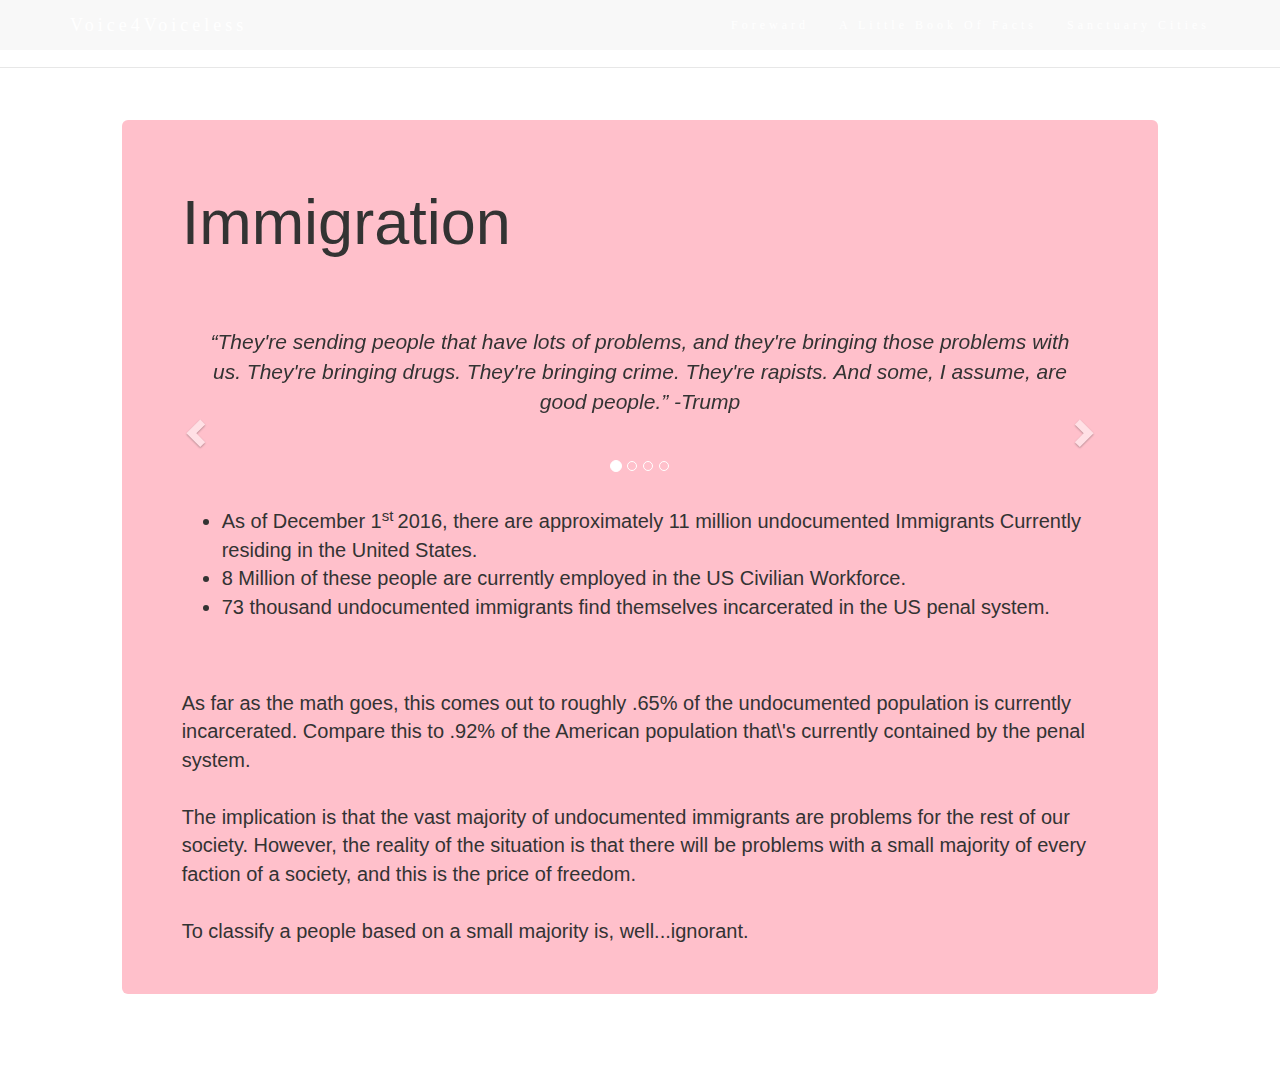
==== immigration.html @ 95af3905 "Create immigration.html" ====
<!DOCTYPE html>
  <html>

<head>
	<meta charset="utf-8">
	
  <link rel="stylesheet" href="https://cdnjs.cloudflare.com/ajax/libs/twitter-bootstrap/3.3.7/css/bootstrap.min.css">
	<link rel="stylesheet" type="text/css" href="style.css">
	<meta name="viewport" content="width=device-width, initial-scale=1">
	<meta name="viewport" content="width=device-width, initial-scale=1"><link rel="stylesheet" href="https://maxcdn.bootstrapcdn.com/font-awesome/4.4.0/css/font-awesome.min.css">
	<!--<link rel="stylesheet" href="https://maxcdn.bootstrapcdn.com/bootstrap/3.3.7/css/bootstrap.min.css" integrity="sha384-BVYiiSIFeK1dGmJRAkycuHAHRg32OmUcww7on3RYdg4Va+PmSTsz/K68vbdEjh4u" crossorigin="anonymous">

<link rel="stylesheet" href="https://maxcdn.bootstrapcdn.com/bootstrap/3.3.7/css/bootstrap-theme.min.css" integrity="sha384-rHyoN1iRsVXV4nD0JutlnGaslCJuC7uwjduW9SVrLvRYooPp2bWYgmgJQIXwl/Sp" crossorigin="anonymous">-->

	<script src="https://maxcdn.bootstrapcdn.com/bootstrap/3.3.7/js/bootstrap.min.js" integrity="sha384-Tc5IQib027qvyjSMfHjOMaLkfuWVxZxUPnCJA7l2mCWNIpG9mGCD8wGNIcPD7Txa" crossorigin="anonymous"></script>
	<script src="https://ajax.googleapis.com/ajax/libs/jquery/1.12.4/jquery.min.js"></script>
	<script src="https://maxcdn.bootstrapcdn.com/bootstrap/3.3.7/js/bootstrap.min.js"></script>
</head>

<body id="myPage" data-spy="scroll" data-target="navbar" data-offset="60">
	<nav class="navbar navbar-default navbar-fixed-top">
		<div class="container">
			<div class="collapse navbar-collapse" id="myNavbar">
				<a class="navbar-brand" href="#top">Voice4Voiceless</a>
				<ul class="nav navbar-nav navbar-right">
					<li><a href="#forward">Foreward</a></li>
					<li><a href="#portfolio">A Little Book Of Facts</a></li>
					<li><a href="#contact">Sanctuary Cities</a></li>
				</ul>
			</div>
		</div>
		</div>
  <div style="background: white" height="10px"><br></div>
  </nav>
  <br>  <br>  <br>

	<div class="container-fluid " id="forward">
		<div class="row">
			<div class="col-sm-1 col-md-1"></div>
			<div class="col-sm-10 col-md-10">
				<div class="jumbotron" id="color">
						<h1>Immigration</h1><br><br>
          <!DOCTYPE html>
<html lang="en">
<head>
  <title>Bootstrap Example</title>
  <meta charset="utf-8">
  <meta name="viewport" content="width=device-width, initial-scale=1">
  <link rel="stylesheet" href="https://maxcdn.bootstrapcdn.com/bootstrap/3.3.7/css/bootstrap.min.css">
  <script src="https://ajax.googleapis.com/ajax/libs/jquery/3.1.1/jquery.min.js"></script>
  <script src="https://maxcdn.bootstrapcdn.com/bootstrap/3.3.7/js/bootstrap.min.js"></script>
  <style>
  .carousel-inner > .item > img,
  .carousel-inner > .item > a > img {
      width: 70%;
      margin: auto;
    background: none;
  }
  </style>
</head>
<body>

<div class="container">
  <br>
  <div id="myCarousel" class="carousel slide" data-ride="carousel" data-interval=false>
    <!-- Indicators -->
    <ol class="carousel-indicators">
      <li data-target="#myCarousel" data-slide-to="0" class="active"></li>
      <li data-target="#myCarousel" data-slide-to="1"></li>
      <li data-target="#myCarousel" data-slide-to="2"></li>
      <li data-target="#myCarousel" data-slide-to="3"></li>
    </ol>
<div class="text-center">
    <!-- Wrapper for slides -->
    <div class="carousel-inner" role="listbox">

      <div class="item active">
        <div class="quote-box">
          <p><i> “They're sending people that have lots of problems, and they're bringing those problems with us. They're bringing drugs. They're bringing crime. They're rapists. And some, I assume, are good people.” -Trump</i></p>
      
        </div>
      </div>

      <div class="item">
        
        <div class="carousel-caption">
          
        </div>
      </div>
    
      <div class="item">
        <img src="img_flower.jpg" alt="Flower" width="460" height="345">
        <div class="carousel-caption">
          
        </div>
      </div>

      <div class="item">
        <img src="img_flower2.jpg" alt="Flower" width="460" height="345">
        <div class="carousel-caption">
          
        </div>
      </div>
  
    </div>

    <!-- Left and right controls -->
    <a class="left carousel-control" href="#myCarousel" role="button" data-slide="prev" style="background:none" onclick="testLeft()">
      <span class="glyphicon glyphicon-chevron-left" aria-hidden="true" style="margin: 0 0 0 -60%"></span>
      <span class="sr-only">Previous</span>
    </a>
    <a class="right carousel-control" href="#myCarousel" role="button" data-slide="next" onclick="test()"  style="background:none">
      <span class="glyphicon glyphicon-chevron-right" aria-hidden="true" style="margin: 0 -60% 0 0"></span>
      <span class="sr-only">Next</span>
    </a>
  </div>
</div>
  </div>
  <div id="response">
    		<div class="big-font"><ul><li>As of December 1<sup>st </sup> 2016, there are approximately 11 million undocumented Immigrants Currently residing in the United States.</li><li>8 Million of these people are currently employed in the US Civilian Workforce.</li><li>73 thousand undocumented immigrants find themselves incarcerated in the US penal system. </li></ul><br><br>As far as the math goes, this comes out to roughly .65% of the undocumented population is currently incarcerated. Compare this to .92% of the American population that\'s currently contained by the penal system. <br><br>The implication is that the vast majority of undocumented immigrants are problems for the rest of our society. However, the reality of the situation is that there will be problems with a small majority of every faction of a society, and this is the price of freedom. <br><br>To classify a people based on a small majority is, well...ignorant.
  </div>

            
					
							</div>
						</div>
					</div>
				</div>
			</div>
		</div>

			</footer>

</body>

<style>
  .quote-box {
    height: 20vh;
    text-wrap: break;
  }
  
  .carousel-caption {
    margin: 100px 0 0 0;
    padding: 0;
  }
</style>

<script>
  var page = 1;
var totalPages = 4;

function testLeft()
{
  page--;
  
  page += 8;
  page%= 4;
  
  reloadHTML();
}
$(document).ready(function() {
	$(".navbar a, footer a[href='#myPage']").on('click', function(event) {
		if (this.hash !== "") {

			event.preventDefault();

			var hash = this.hash;

			$('html, body').animate({
				scrollTop: $(hash).offset().top
			}, 800, function() {

				window.location.hash = hash;
			});
		}
	});
})

function reloadHTML()
{
  if(page == 1)
    {
      document.getElementById("response").innerHTML = '<div class="big-font"><ul><li>As of December 1<sup>st </sup> 2016, there are approximately 11 million undocumented Immigrants Currently residing in the United States.</li><li>8 Million of these people are currently employed in the US Civilian Workforce.</li><li>73 thousand undocumented immigrants find themselves incarcerated in the US penal system. </li></ul><br><br>As far as the math goes, this comes out to roughly .65% of the undocumented population is currently incarcerated. Compare this to .92% of the American population that\'s currently contained by the penal system. <br><br>The implication is that the vast majority of undocumented immigrants are problems for the rest of our society. However, the reality of the situation is that there will be problems with a small majority of every faction of a society, and this is the price of freedom. <br><br>To classify a people based on a small majority is, well...ignorant.';

    }
  
  if(page == 2)
    {
      document.getElementById("response").innerHTML = '<ul class="big-font"><li>As of December 1<sup>st </sup> 2016, there are approximately 11 million undocumented Immigran';
    }
}
function test()
{
  page++;
  page%=totalPages;
  
  reloadHTML();
}

</script>
---- style.css ----
<style>
	.jumbotron {
	background-color: #ff5555;
	color: #fff;
	padding: 78px 25px;
	margin: 0 0 0 0;
	font-weight: 600;
	font-family: Ariel Black;
}

.big-font {
  font-size: 20px;
}

#color {
	background: pink;
}

.textbox {
	margin: 0;
	padding: 0 8px;
	font-size: 30px;
	font-weight: 900;
	border-radius: 10px;
	background-color: #ff6555 !important;
	border-width: 0 0 0px 0 !important;
	box-shadow: none !important;
}

.group {
	position: relative;
}

.navbar {
	background-color: #ff5555;
	border: none;
	font-size: 12px !important;
	font-family: Ariel;
	letter-spacing: 4px;
}

.circle-border {
	transition: 1s;
}
.circle-border:hover {
	transition: 1s;
	text-decoration: none;
	color: black;
}

.circle-border {
	border-width: 5x;
	border-style: solid;
	border-radius: 50%;
	padding: 10px;
}

.navbar li a,
.navbar .navbar-brand {
	color: #fff !important;
	transition: 1s;
}

.navbar-nav li a:hover,
.navbar-nav li.active a {
	transition: 1s;
	color: #ff5555 !important;
	background-color: #fff !important;
}

.navbar-default .navbar-toggle {
	transition: 1s;
	border-color: transparent;
	color: #fff !important;
}


textarea + label {
	position: absolute;
	top: 0;
	left: 10px;
	transition: all 1s;
	opacity: 1;
	background: none;
	transform: translateY(-100%);
}

input + label {
	position: absolute;
	top: 0;
	left: 10px;
	transition: all 1s;
	opacity: 1;
	background: none;
	transform: translateY(-100%);
}

.send-button {
	font-weight: 900;
	font-size: 35px;
	background: #ff6555;
}

input:placeholder-shown + label {
	opacity: 0;
	transform: translateY(-200%);
}

textarea:placeholder-shown+label {
	opacity: 0;
	transform: translateY(-200%);
}

.img-circle {
	border-style: solid;
	border-width: 4px;
}

h1 {
	font-weight: 900;
}

a {
	color: #fff;
}

.corner-pad {
	border-style: solid;
	border-width: 8px 8px 8px 0;
	border-radius: 0 10px 10px 0;
	padding: 0 0 0 0
}

.container-fluid {
	margin: 0 0 0 0;
	padding: 60px 50px;
}

.bg-grey {
	background-color: #aaa;
	color: #fff;
}

</style>
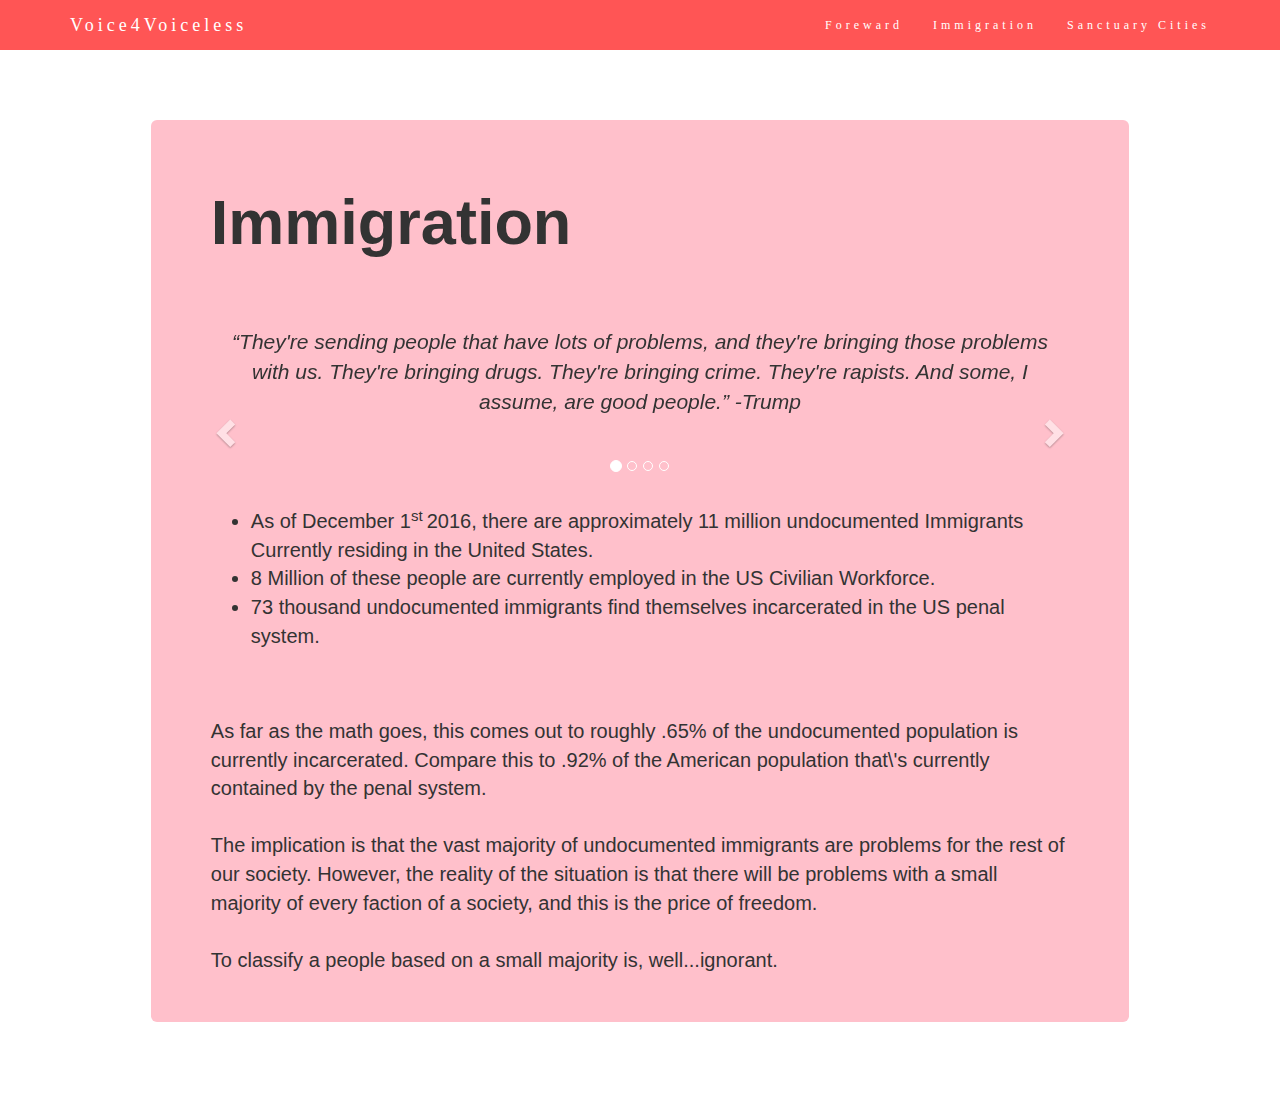
==== commit eb0d23d3: "Update immigration.html" ====
--- a/immigration.html
+++ b/immigration.html
@@ -9,7 +9,6 @@
 	<meta name="viewport" content="width=device-width, initial-scale=1">
 	<meta name="viewport" content="width=device-width, initial-scale=1"><link rel="stylesheet" href="https://maxcdn.bootstrapcdn.com/font-awesome/4.4.0/css/font-awesome.min.css">
 	<!--<link rel="stylesheet" href="https://maxcdn.bootstrapcdn.com/bootstrap/3.3.7/css/bootstrap.min.css" integrity="sha384-BVYiiSIFeK1dGmJRAkycuHAHRg32OmUcww7on3RYdg4Va+PmSTsz/K68vbdEjh4u" crossorigin="anonymous">
-
 <link rel="stylesheet" href="https://maxcdn.bootstrapcdn.com/bootstrap/3.3.7/css/bootstrap-theme.min.css" integrity="sha384-rHyoN1iRsVXV4nD0JutlnGaslCJuC7uwjduW9SVrLvRYooPp2bWYgmgJQIXwl/Sp" crossorigin="anonymous">-->
 
 	<script src="https://maxcdn.bootstrapcdn.com/bootstrap/3.3.7/js/bootstrap.min.js" integrity="sha384-Tc5IQib027qvyjSMfHjOMaLkfuWVxZxUPnCJA7l2mCWNIpG9mGCD8wGNIcPD7Txa" crossorigin="anonymous"></script>
@@ -24,7 +23,7 @@
 				<a class="navbar-brand" href="#top">Voice4Voiceless</a>
 				<ul class="nav navbar-nav navbar-right">
 					<li><a href="#forward">Foreward</a></li>
-					<li><a href="#portfolio">A Little Book Of Facts</a></li>
+					<li><a href="immigration.html">Immigration</a></li>
 					<li><a href="#contact">Sanctuary Cities</a></li>
 				</ul>
 			</div>
@@ -40,25 +39,7 @@
 			<div class="col-sm-10 col-md-10">
 				<div class="jumbotron" id="color">
 						<h1>Immigration</h1><br><br>
-          <!DOCTYPE html>
-<html lang="en">
-<head>
-  <title>Bootstrap Example</title>
-  <meta charset="utf-8">
-  <meta name="viewport" content="width=device-width, initial-scale=1">
-  <link rel="stylesheet" href="https://maxcdn.bootstrapcdn.com/bootstrap/3.3.7/css/bootstrap.min.css">
-  <script src="https://ajax.googleapis.com/ajax/libs/jquery/3.1.1/jquery.min.js"></script>
-  <script src="https://maxcdn.bootstrapcdn.com/bootstrap/3.3.7/js/bootstrap.min.js"></script>
-  <style>
-  .carousel-inner > .item > img,
-  .carousel-inner > .item > a > img {
-      width: 70%;
-      margin: auto;
-    background: none;
-  }
-  </style>
-</head>
-<body>
+
 
 <div class="container">
   <br>
